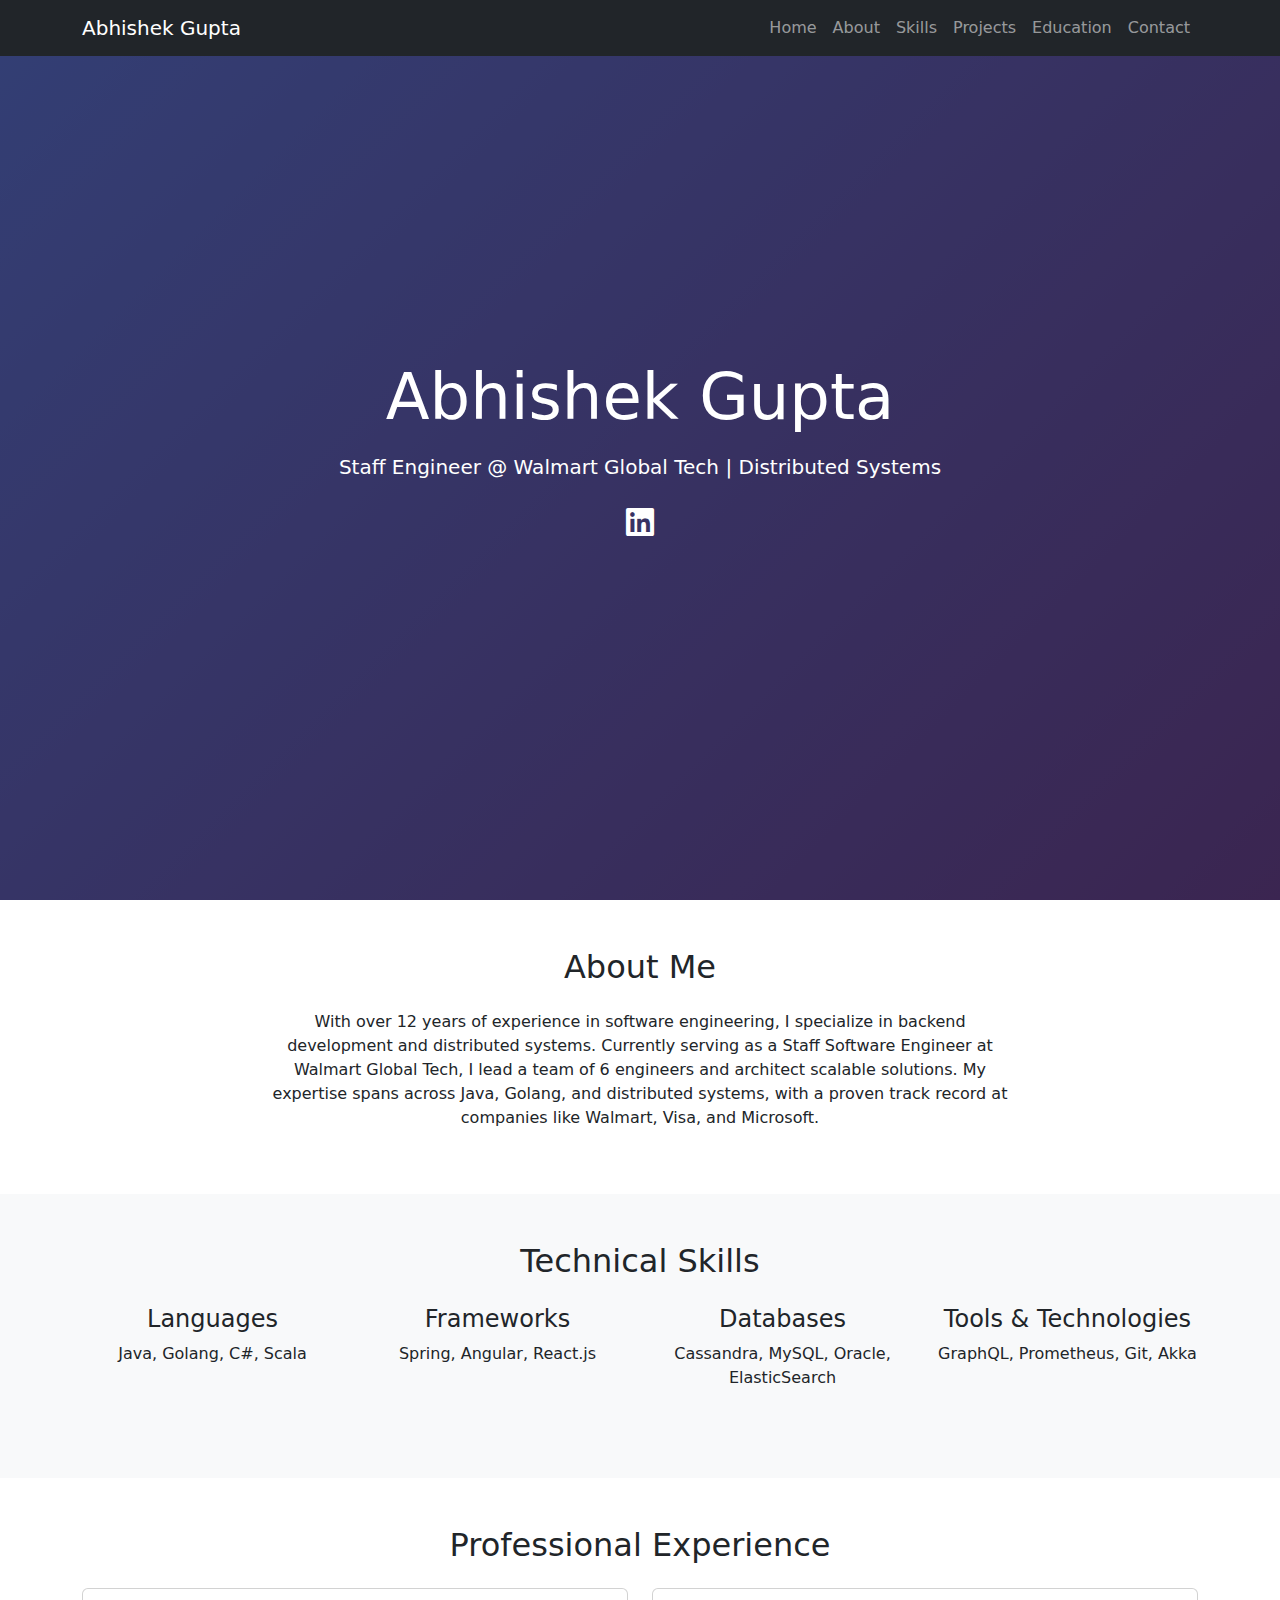
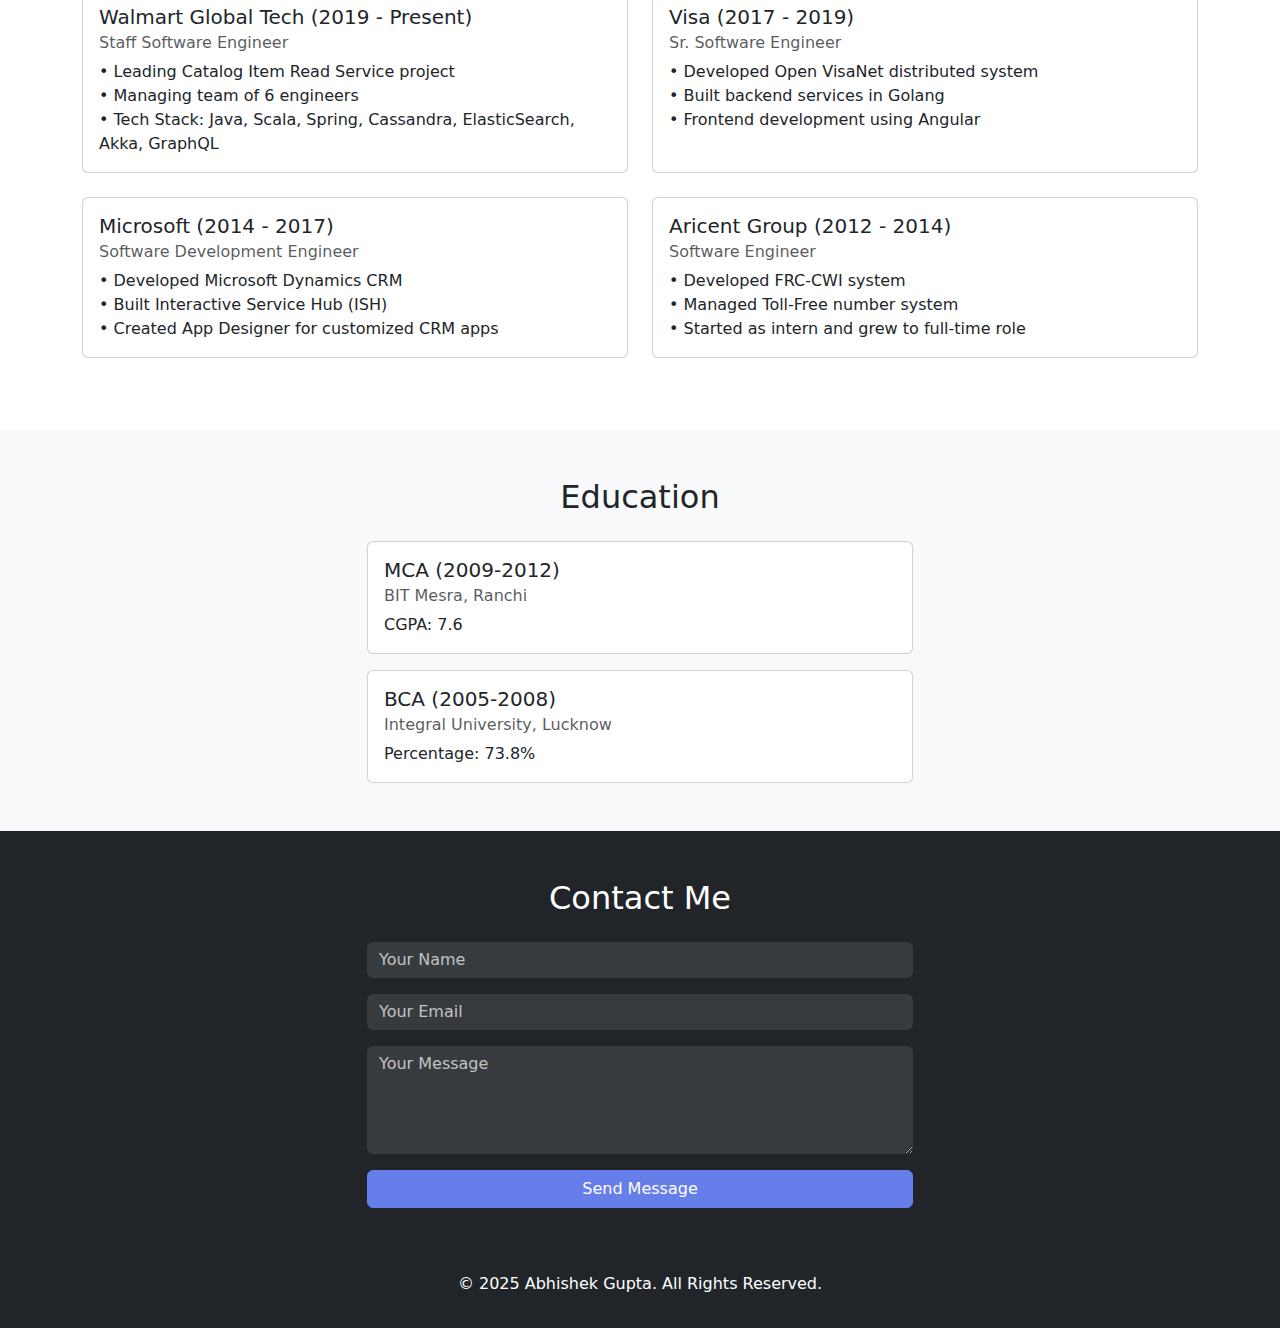
==== index.html @ 9c3f6bed "Initial commit" ====
<!DOCTYPE html>
<html lang="en">
<head>
    <meta charset="UTF-8">
    <meta name="viewport" content="width=device-width, initial-scale=1.0">
    <title>Abhishek Gupta | Personal Website</title>
    <link rel="stylesheet" href="styles.css">
    <link href="https://cdn.jsdelivr.net/npm/bootstrap@5.3.0/dist/css/bootstrap.min.css" rel="stylesheet">
    <link rel="stylesheet" href="https://cdnjs.cloudflare.com/ajax/libs/font-awesome/6.0.0/css/all.min.css">
    <style>
        .topmate-icon {
            font-size: 2em;
            font-weight: bold;
            color: #fff;
        }
    </style>
</head>
<body>
    <nav class="navbar navbar-expand-lg navbar-dark bg-dark fixed-top">
        <div class="container">
            <a class="navbar-brand" href="#">Abhishek Gupta</a>
            <button class="navbar-toggler" type="button" data-bs-toggle="collapse" data-bs-target="#navbarNav">
                <span class="navbar-toggler-icon"></span>
            </button>
            <div class="collapse navbar-collapse" id="navbarNav">
                <ul class="navbar-nav ms-auto">
                    <li class="nav-item"><a class="nav-link" href="#home">Home</a></li>
                    <li class="nav-item"><a class="nav-link" href="#about">About</a></li>
                    <li class="nav-item"><a class="nav-link" href="#skills">Skills</a></li>
                    <li class="nav-item"><a class="nav-link" href="#projects">Projects</a></li>
                    <li class="nav-item"><a class="nav-link" href="#education">Education</a></li>
                    <li class="nav-item"><a class="nav-link" href="#contact">Contact</a></li>
                </ul>
            </div>
        </div>
    </nav>

    <section id="home" class="hero-section text-center text-white d-flex align-items-center">
        <div class="container">
            <h1 class="display-3 mb-3">Abhishek Gupta</h1>
            <p class="lead mb-4">Staff Engineer @ Walmart Global Tech | Distributed Systems</p>
            <div class="social-links">
                <a href="https://www.linkedin.com/in/abhigp" class="text-white mx-2"><i class="fab fa-linkedin fa-2x"></i></a>
                <!-- <a href="https://topmate.io/abhigp" class="text-white mx-2"><span class="topmate-icon">T</span></a> -->
            </div>
        </div>
    </section>

    <section id="about" class="py-5">
        <div class="container">
            <h2 class="text-center mb-4">About Me</h2>
            <div class="row">
                <div class="col-lg-8 mx-auto">
                    <p class="text-center">
                        With over 12 years of experience in software engineering, I specialize in backend development and distributed systems. 
                        Currently serving as a Staff Software Engineer at Walmart Global Tech, I lead a team of 6 engineers and architect scalable solutions. 
                        My expertise spans across Java, Golang, and distributed systems, with a proven track record at companies like Walmart, Visa, and Microsoft.
                    </p>
                </div>
            </div>
        </div>
    </section>

    <section id="skills" class="bg-light py-5">
        <div class="container">
            <h2 class="text-center mb-4">Technical Skills</h2>
            <div class="row">
                <div class="col-md-3 text-center mb-4">
                    <h4>Languages</h4>
                    <p>Java, Golang, C#, Scala</p>
                </div>
                <div class="col-md-3 text-center mb-4">
                    <h4>Frameworks</h4>
                    <p>Spring, Angular, React.js</p>
                </div>
                <div class="col-md-3 text-center mb-4">
                    <h4>Databases</h4>
                    <p>Cassandra, MySQL, Oracle, ElasticSearch</p>
                </div>
                <div class="col-md-3 text-center mb-4">
                    <h4>Tools & Technologies</h4>
                    <p>GraphQL, Prometheus, Git, Akka</p>
                </div>
            </div>
        </div>
    </section>

    <section id="projects" class="py-5">
        <div class="container">
            <h2 class="text-center mb-4">Professional Experience</h2>
            <div class="row">
                <div class="col-md-6 mb-4">
                    <div class="card h-100">
                        <div class="card-body">
                            <h5 class="card-title">Walmart Global Tech (2019 - Present)</h5>
                            <h6 class="card-subtitle mb-2 text-muted">Staff Software Engineer</h6>
                            <p class="card-text">
                                • Leading Catalog Item Read Service project<br>
                                • Managing team of 6 engineers<br>
                                • Tech Stack: Java, Scala, Spring, Cassandra, ElasticSearch, Akka, GraphQL
                            </p>
                        </div>
                    </div>
                </div>
                <div class="col-md-6 mb-4">
                    <div class="card h-100">
                        <div class="card-body">
                            <h5 class="card-title">Visa (2017 - 2019)</h5>
                            <h6 class="card-subtitle mb-2 text-muted">Sr. Software Engineer</h6>
                            <p class="card-text">
                                • Developed Open VisaNet distributed system<br>
                                • Built backend services in Golang<br>
                                • Frontend development using Angular
                            </p>
                        </div>
                    </div>
                </div>
                <div class="col-md-6 mb-4">
                    <div class="card h-100">
                        <div class="card-body">
                            <h5 class="card-title">Microsoft (2014 - 2017)</h5>
                            <h6 class="card-subtitle mb-2 text-muted">Software Development Engineer</h6>
                            <p class="card-text">
                                • Developed Microsoft Dynamics CRM<br>
                                • Built Interactive Service Hub (ISH)<br>
                                • Created App Designer for customized CRM apps
                            </p>
                        </div>
                    </div>
                </div>
                <div class="col-md-6 mb-4">
                    <div class="card h-100">
                        <div class="card-body">
                            <h5 class="card-title">Aricent Group (2012 - 2014)</h5>
                            <h6 class="card-subtitle mb-2 text-muted">Software Engineer</h6>
                            <p class="card-text">
                                • Developed FRC-CWI system<br>
                                • Managed Toll-Free number system<br>
                                • Started as intern and grew to full-time role
                            </p>
                        </div>
                    </div>
                </div>
            </div>
        </div>
    </section>

    <section id="education" class="py-5 bg-light">
        <div class="container">
            <h2 class="text-center mb-4">Education</h2>
            <div class="row">
                <div class="col-md-6 mx-auto">
                    <div class="card mb-3">
                        <div class="card-body">
                            <h5 class="card-title">MCA (2009-2012)</h5>
                            <h6 class="card-subtitle mb-2 text-muted">BIT Mesra, Ranchi</h6>
                            <p class="card-text">CGPA: 7.6</p>
                        </div>
                    </div>
                    <div class="card">
                        <div class="card-body">
                            <h5 class="card-title">BCA (2005-2008)</h5>
                            <h6 class="card-subtitle mb-2 text-muted">Integral University, Lucknow</h6>
                            <p class="card-text">Percentage: 73.8%</p>
                        </div>
                    </div>
                </div>
            </div>
        </div>
    </section>

    <section id="contact" class="bg-dark text-white py-5">
        <div class="container">
            <h2 class="text-center mb-4">Contact Me</h2>
            <div class="row">
                <div class="col-md-6 mx-auto">
                    <form action="https://formsubmit.co/abhigp27@gmail.com" method="POST">
                        <div class="mb-3">
                            <input type="text" name="name" class="form-control" placeholder="Your Name" required>
                        </div>
                        <div class="mb-3">
                            <input type="email" name="email" class="form-control" placeholder="Your Email" required>
                        </div>
                        <div class="mb-3">
                            <textarea name="message" class="form-control" rows="4" placeholder="Your Message" required></textarea>
                        </div>
                        <!-- Honeypot to prevent spam -->
                        <input type="text" name="_honey" style="display:none">
                        <!-- Disable captcha -->
                        <input type="hidden" name="_captcha" value="false">
                        <!-- Redirect after submission -->
                        <input type="hidden" name="_next" value="https://yourdomain.com/thanks.html">
                        <button type="submit" class="btn btn-primary w-100">Send Message</button>
                    </form>
                </div>
            </div>
        </div>
    </section>

    <footer class="bg-dark text-white text-center py-3">
        <p>&copy; 2025 Abhishek Gupta. All Rights Reserved.</p>
    </footer>

    <script src="https://cdn.jsdelivr.net/npm/bootstrap@5.3.0/dist/js/bootstrap.bundle.min.js"></script>
    <script src="script.js"></script>
</body>
</html>
---- styles.css ----
/* Custom CSS for Personal Website */
body {
    font-family: 'Arial', sans-serif;
    line-height: 1.6;
    margin-top: 56px; /* Accommodate fixed navbar */
}

.hero-section {
    background: linear-gradient(135deg, #667eea 0%, #764ba2 100%);
    height: 100vh;
    position: relative;
}

.hero-section::before {
    content: '';
    position: absolute;
    top: 0;
    left: 0;
    width: 100%;
    height: 100%;
    background: rgba(0, 0, 0, 0.5);
}

.hero-section .container {
    position: relative;
    z-index: 10;
}

.social-links a {
    transition: transform 0.3s ease;
}

.social-links a:hover {
    transform: scale(1.2);
}

#skills .card, #projects .card {
    transition: all 0.3s ease;
}

#skills .card:hover, #projects .card:hover {
    transform: translateY(-10px);
    box-shadow: 0 10px 20px rgba(0,0,0,0.1);
}

/* Responsive adjustments */
@media (max-width: 768px) {
    .hero-section {
        height: 80vh;
    }
}

/* Form styling */
#contact form input,
#contact form textarea {
    background-color: rgba(255, 255, 255, 0.1);
    border: none;
    color: white;
}

#contact form input::placeholder,
#contact form textarea::placeholder {
    color: rgba(255, 255, 255, 0.7);
}

#contact form .btn-primary {
    background-color: #667eea;
    border-color: #667eea;
    transition: all 0.3s ease;
}

#contact form .btn-primary:hover {
    background-color: #764ba2;
    border-color: #764ba2;
}

/* Custom Topmate icon */
.topmate-icon {
    font-family: Arial, sans-serif;
    font-weight: bold;
    font-size: 1.5rem;
    background: white;
    color: #000;
    width: 32px;
    height: 32px;
    display: inline-flex;
    align-items: center;
    justify-content: center;
    border-radius: 4px;
    text-decoration: none;
    transition: transform 0.3s ease;
}

.topmate-icon:hover {
    transform: scale(1.2);
}
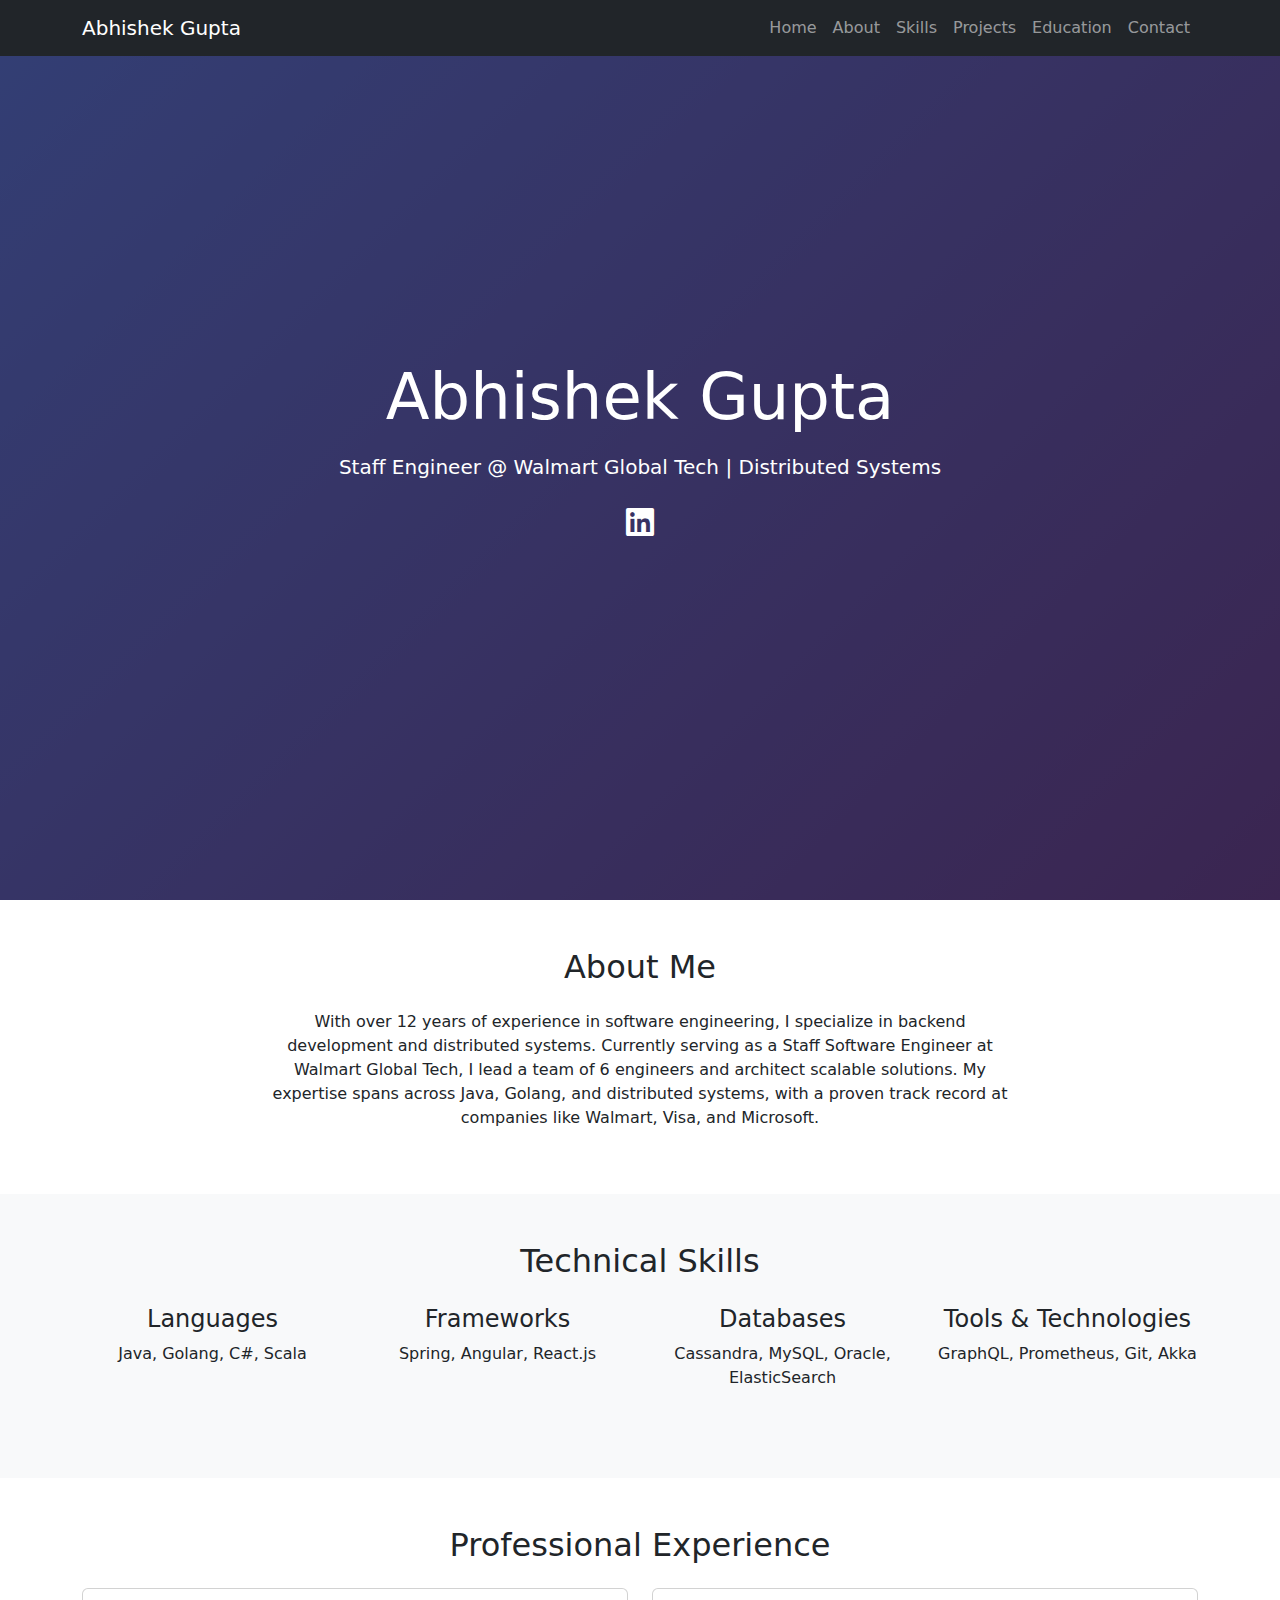
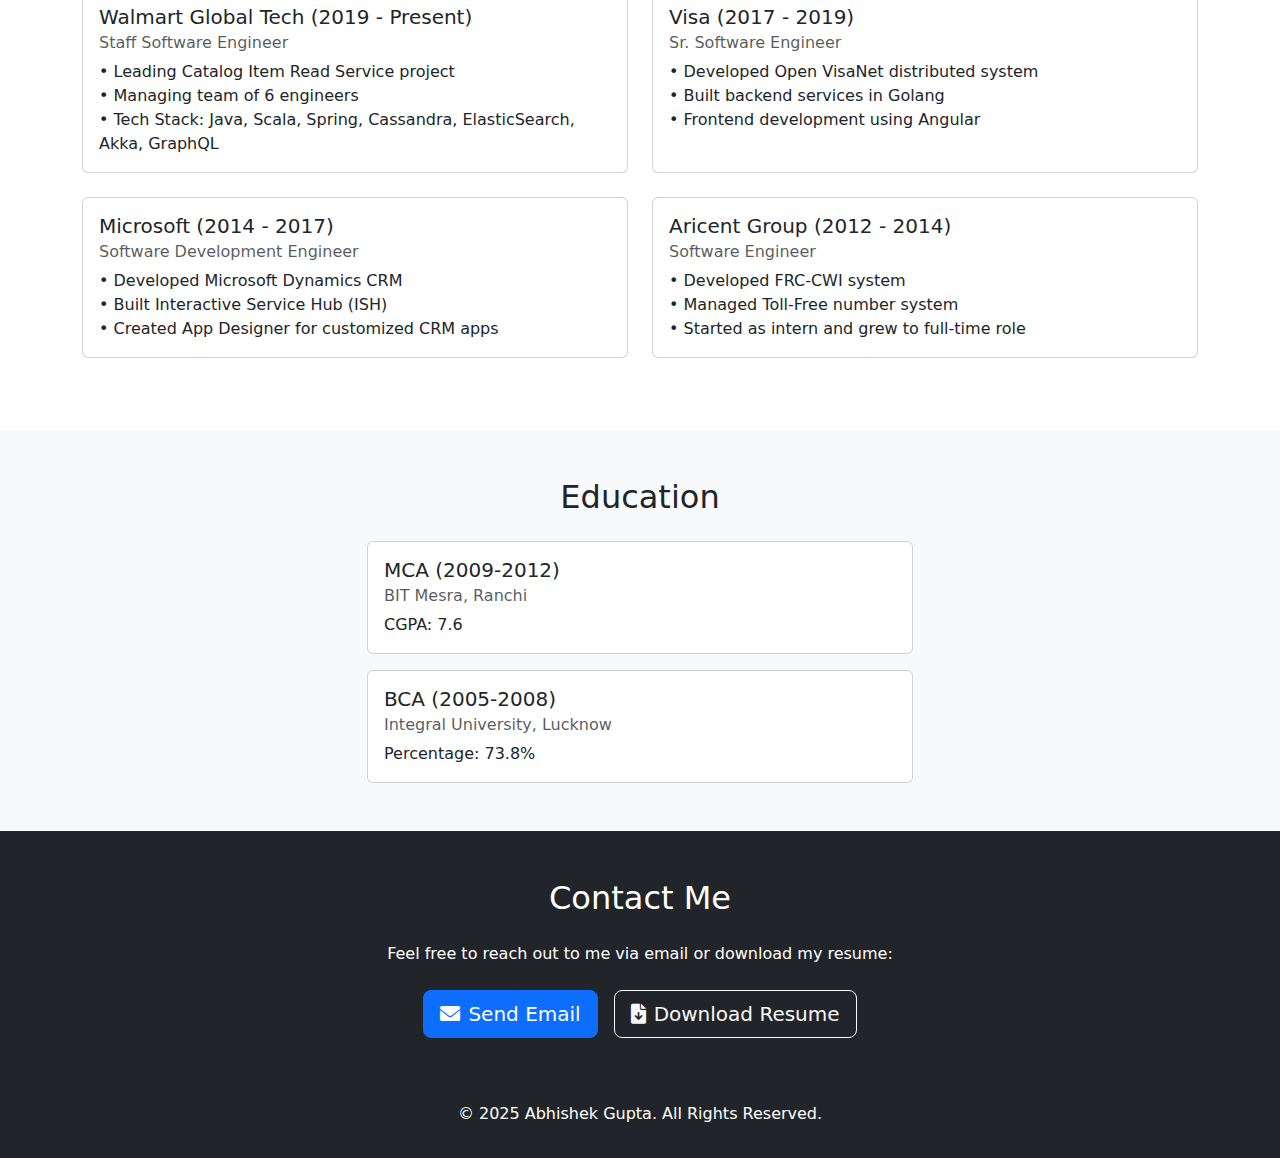
==== commit cc15341e: "resume added" ====
--- a/index.html
+++ b/index.html
@@ -173,25 +173,16 @@
         <div class="container">
             <h2 class="text-center mb-4">Contact Me</h2>
             <div class="row">
-                <div class="col-md-6 mx-auto">
-                    <form action="https://formsubmit.co/abhigp27@gmail.com" method="POST">
-                        <div class="mb-3">
-                            <input type="text" name="name" class="form-control" placeholder="Your Name" required>
-                        </div>
-                        <div class="mb-3">
-                            <input type="email" name="email" class="form-control" placeholder="Your Email" required>
-                        </div>
-                        <div class="mb-3">
-                            <textarea name="message" class="form-control" rows="4" placeholder="Your Message" required></textarea>
-                        </div>
-                        <!-- Honeypot to prevent spam -->
-                        <input type="text" name="_honey" style="display:none">
-                        <!-- Disable captcha -->
-                        <input type="hidden" name="_captcha" value="false">
-                        <!-- Redirect after submission -->
-                        <input type="hidden" name="_next" value="https://yourdomain.com/thanks.html">
-                        <button type="submit" class="btn btn-primary w-100">Send Message</button>
-                    </form>
+                <div class="col-md-8 mx-auto text-center">
+                    <p class="mb-4">Feel free to reach out to me via email or download my resume:</p>
+                    <div class="d-flex justify-content-center gap-3">
+                        <a href="mailto:abhigp27@gmail.com" class="btn btn-primary btn-lg">
+                            <i class="fas fa-envelope me-2"></i>Send Email
+                        </a>
+                        <a href="assets/Abhishek_Gupta_Resume.pdf" download class="btn btn-outline-light btn-lg">
+                            <i class="fas fa-file-download me-2"></i>Download Resume
+                        </a>
+                    </div>
                 </div>
             </div>
         </div>
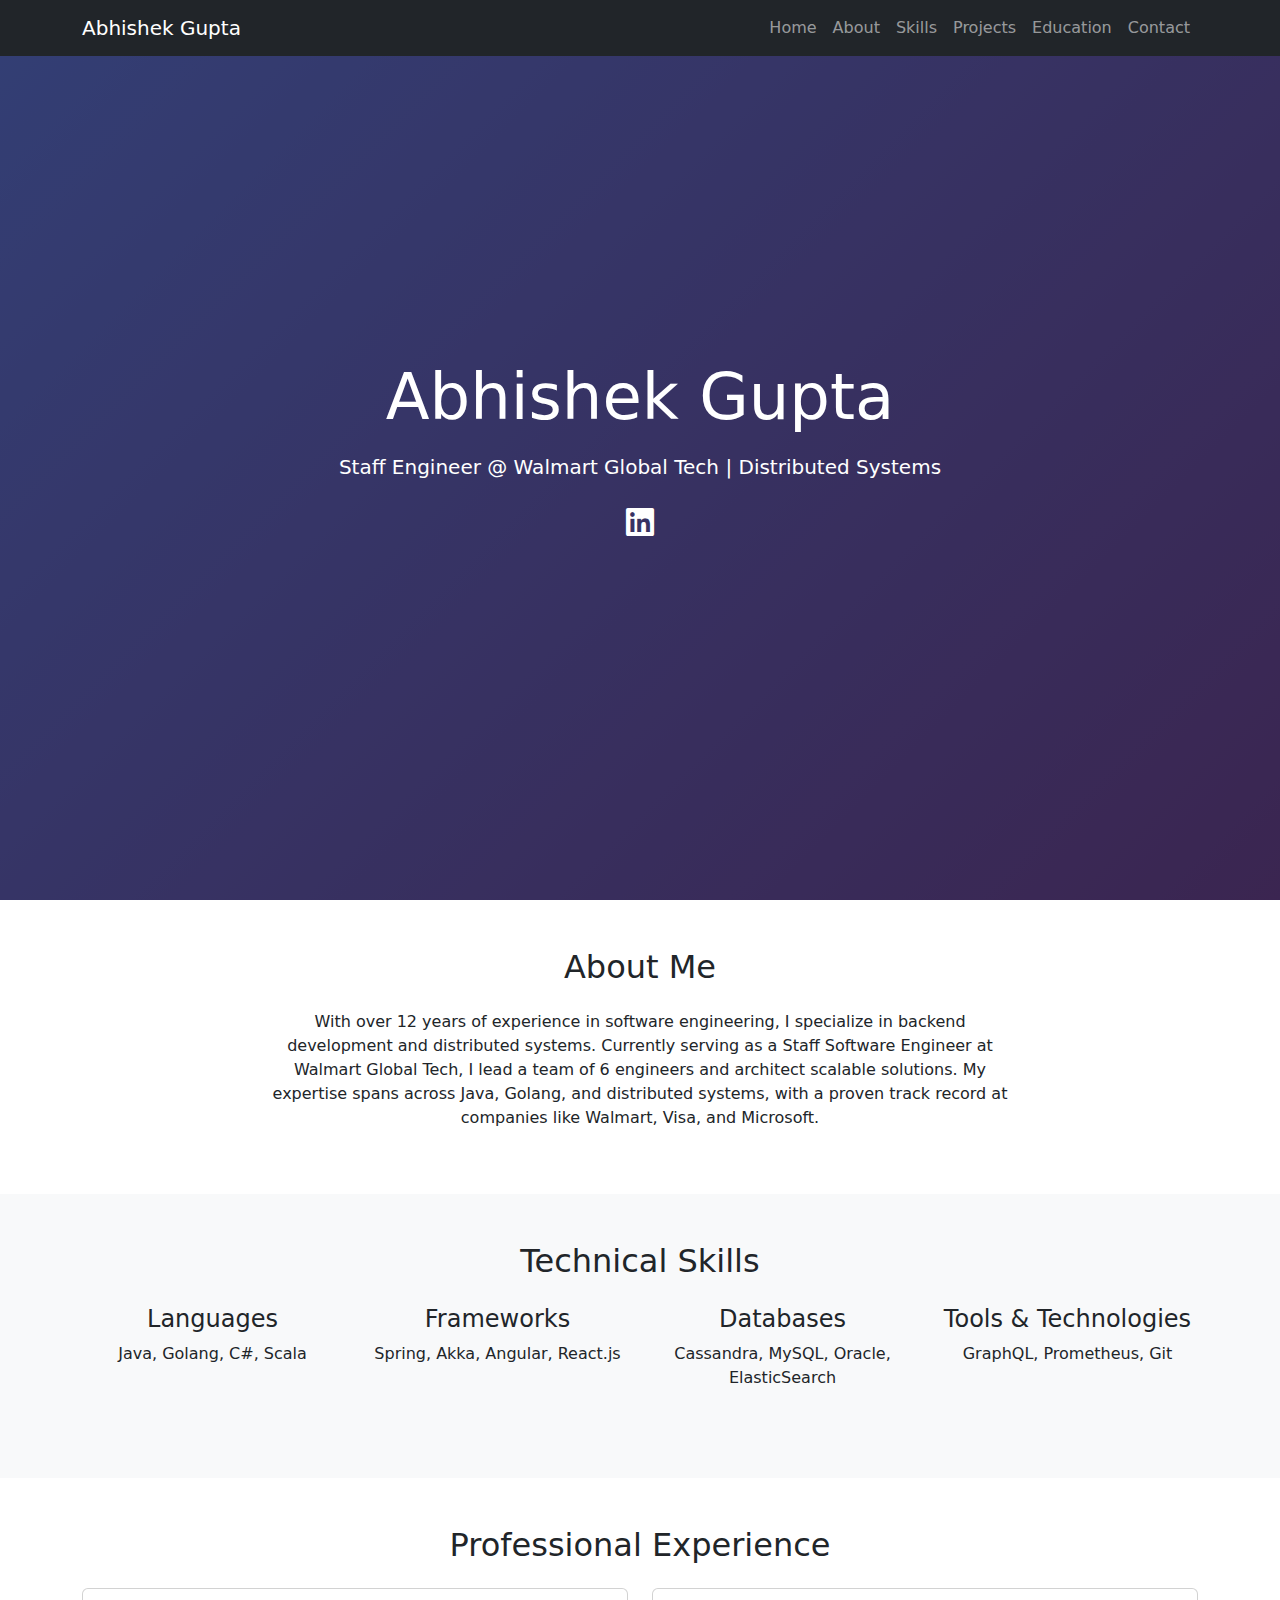
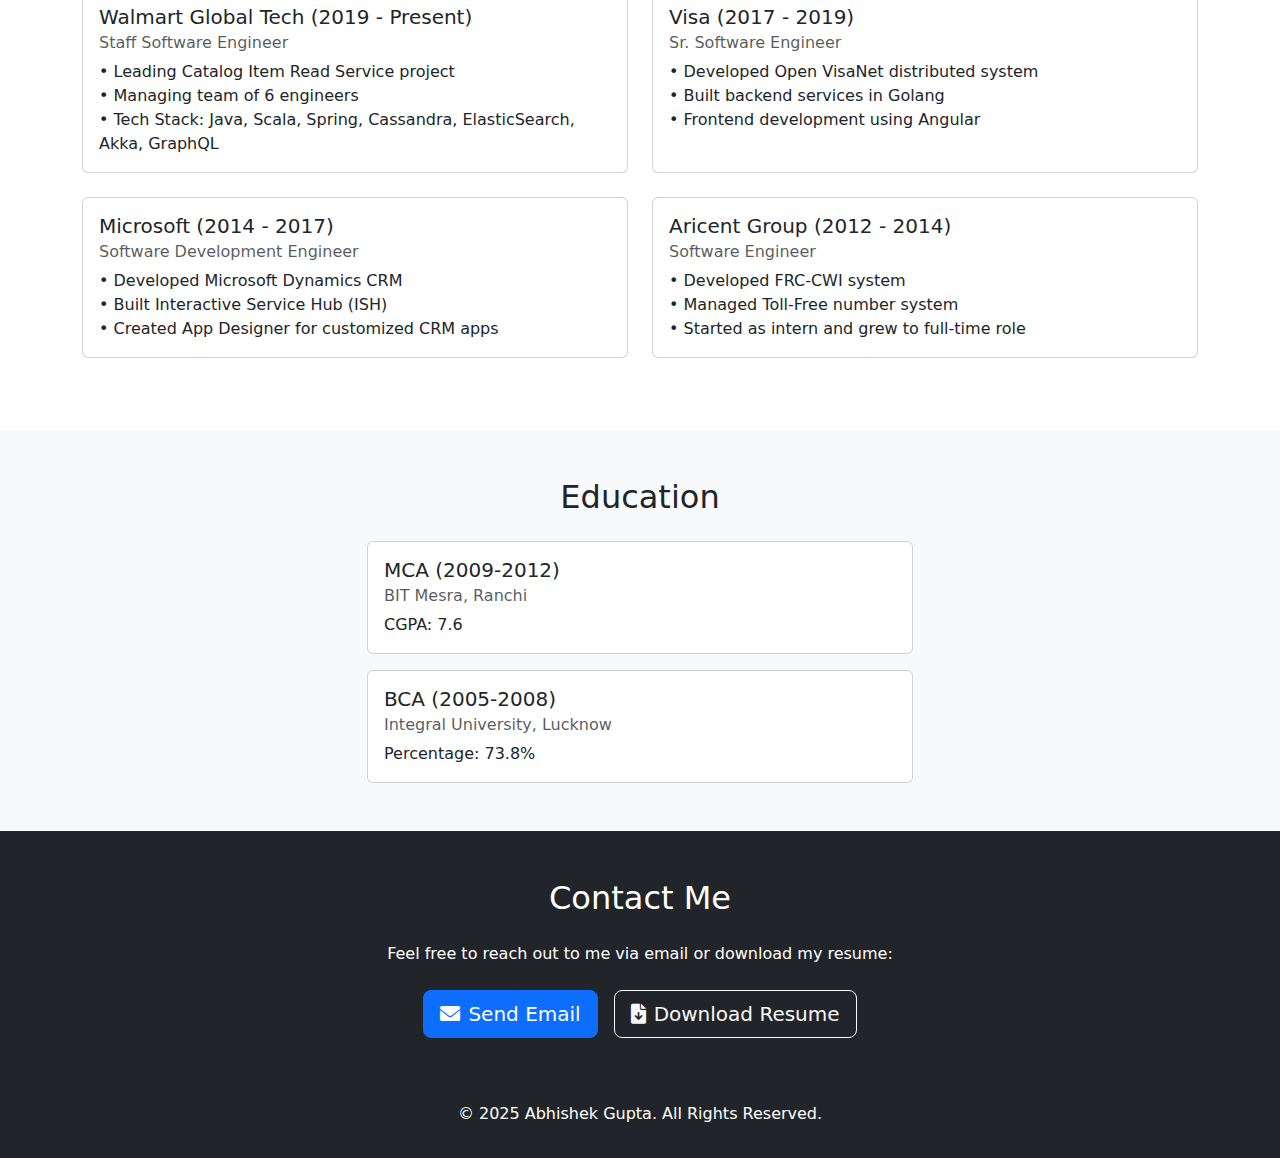
==== commit 5877a3df: "Update index.html" ====
--- a/index.html
+++ b/index.html
@@ -71,7 +71,7 @@
                 </div>
                 <div class="col-md-3 text-center mb-4">
                     <h4>Frameworks</h4>
-                    <p>Spring, Angular, React.js</p>
+                    <p>Spring, Akka, Angular, React.js</p>
                 </div>
                 <div class="col-md-3 text-center mb-4">
                     <h4>Databases</h4>
@@ -79,7 +79,7 @@
                 </div>
                 <div class="col-md-3 text-center mb-4">
                     <h4>Tools & Technologies</h4>
-                    <p>GraphQL, Prometheus, Git, Akka</p>
+                    <p>GraphQL, Prometheus, Git</p>
                 </div>
             </div>
         </div>
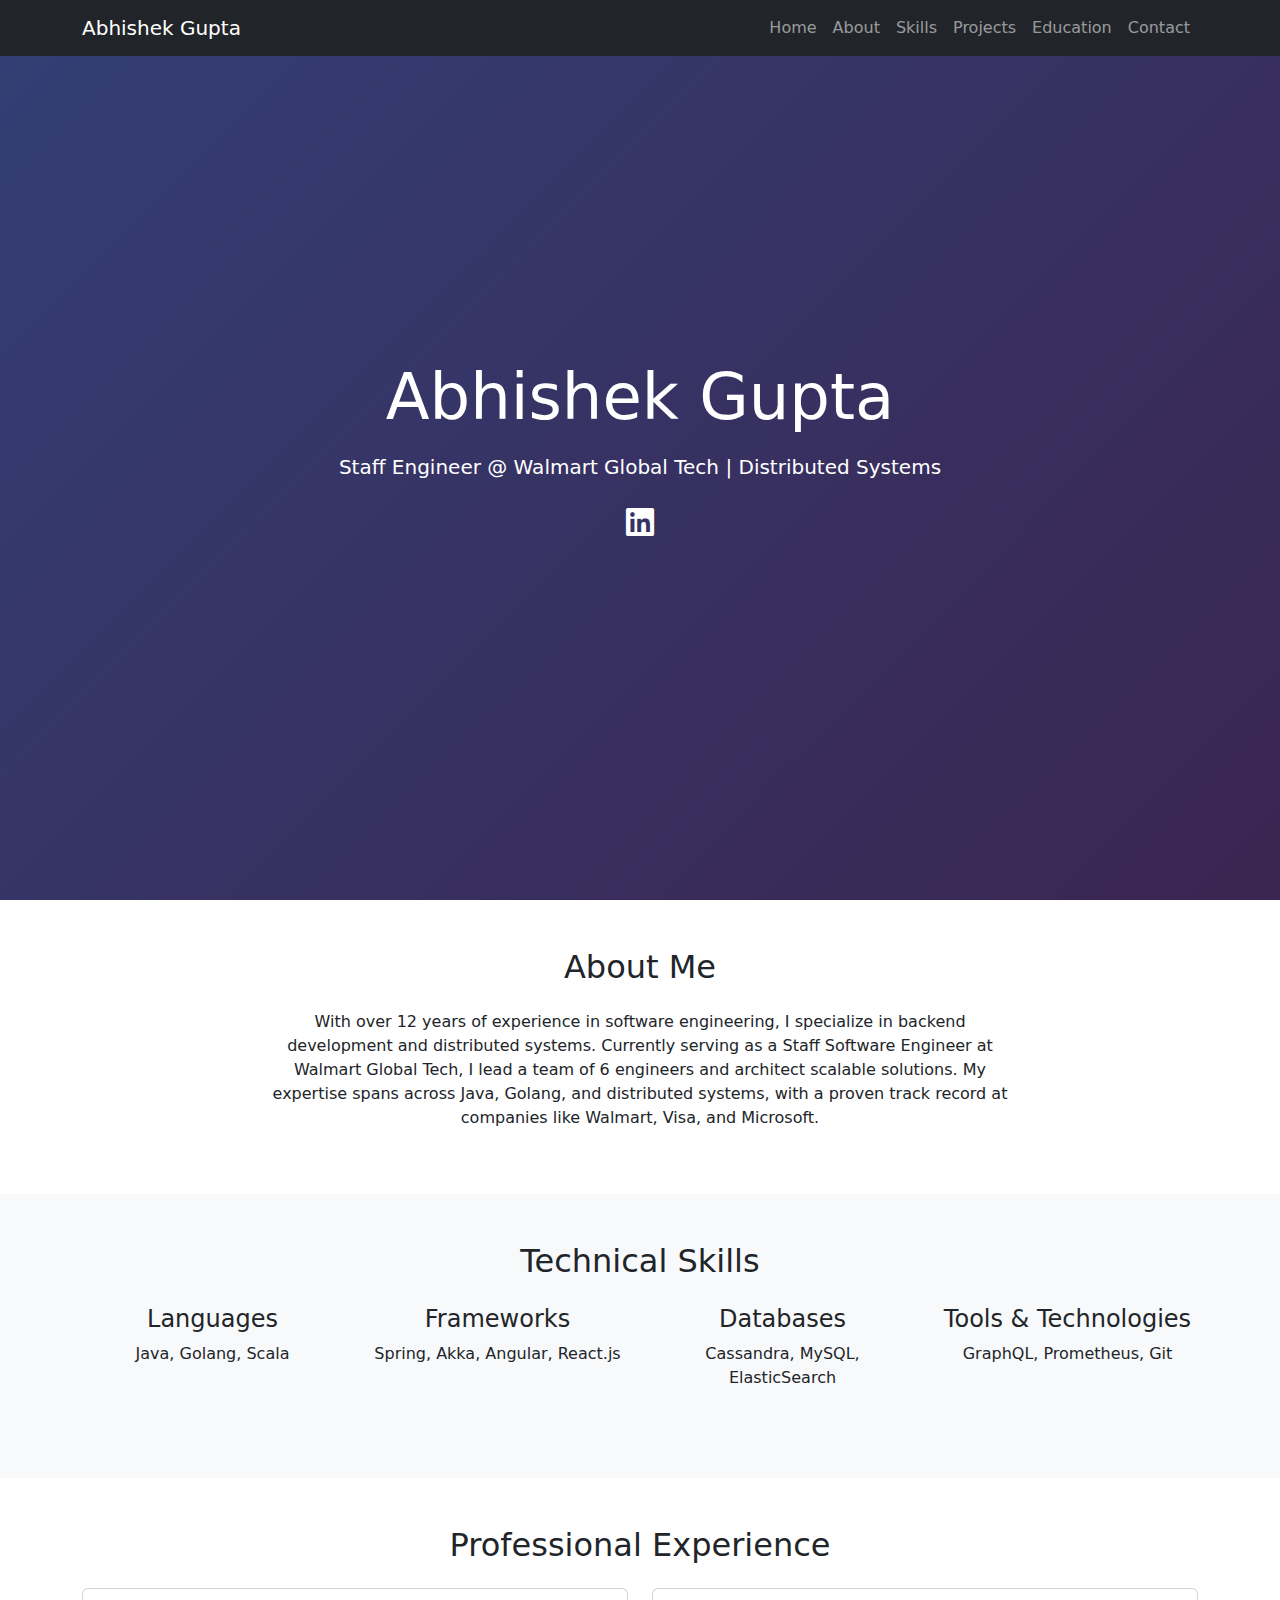
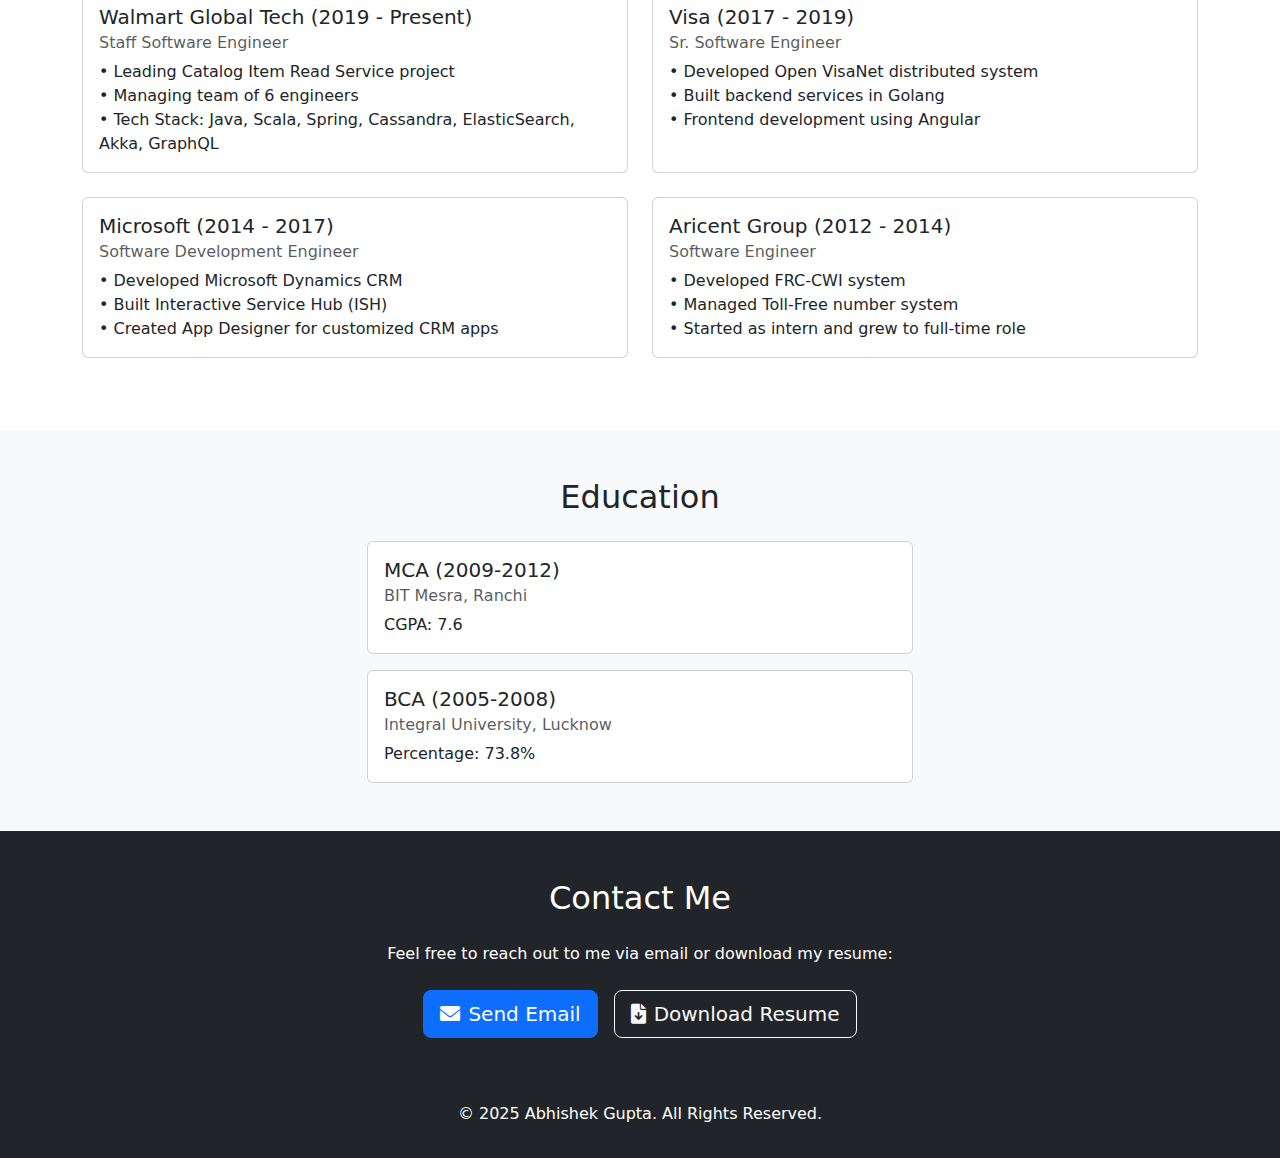
==== commit 77cd47bf: "Update index.html" ====
--- a/index.html
+++ b/index.html
@@ -67,7 +67,7 @@
             <div class="row">
                 <div class="col-md-3 text-center mb-4">
                     <h4>Languages</h4>
-                    <p>Java, Golang, C#, Scala</p>
+                    <p>Java, Golang, Scala</p>
                 </div>
                 <div class="col-md-3 text-center mb-4">
                     <h4>Frameworks</h4>
@@ -75,7 +75,7 @@
                 </div>
                 <div class="col-md-3 text-center mb-4">
                     <h4>Databases</h4>
-                    <p>Cassandra, MySQL, Oracle, ElasticSearch</p>
+                    <p>Cassandra, MySQL, ElasticSearch</p>
                 </div>
                 <div class="col-md-3 text-center mb-4">
                     <h4>Tools & Technologies</h4>
